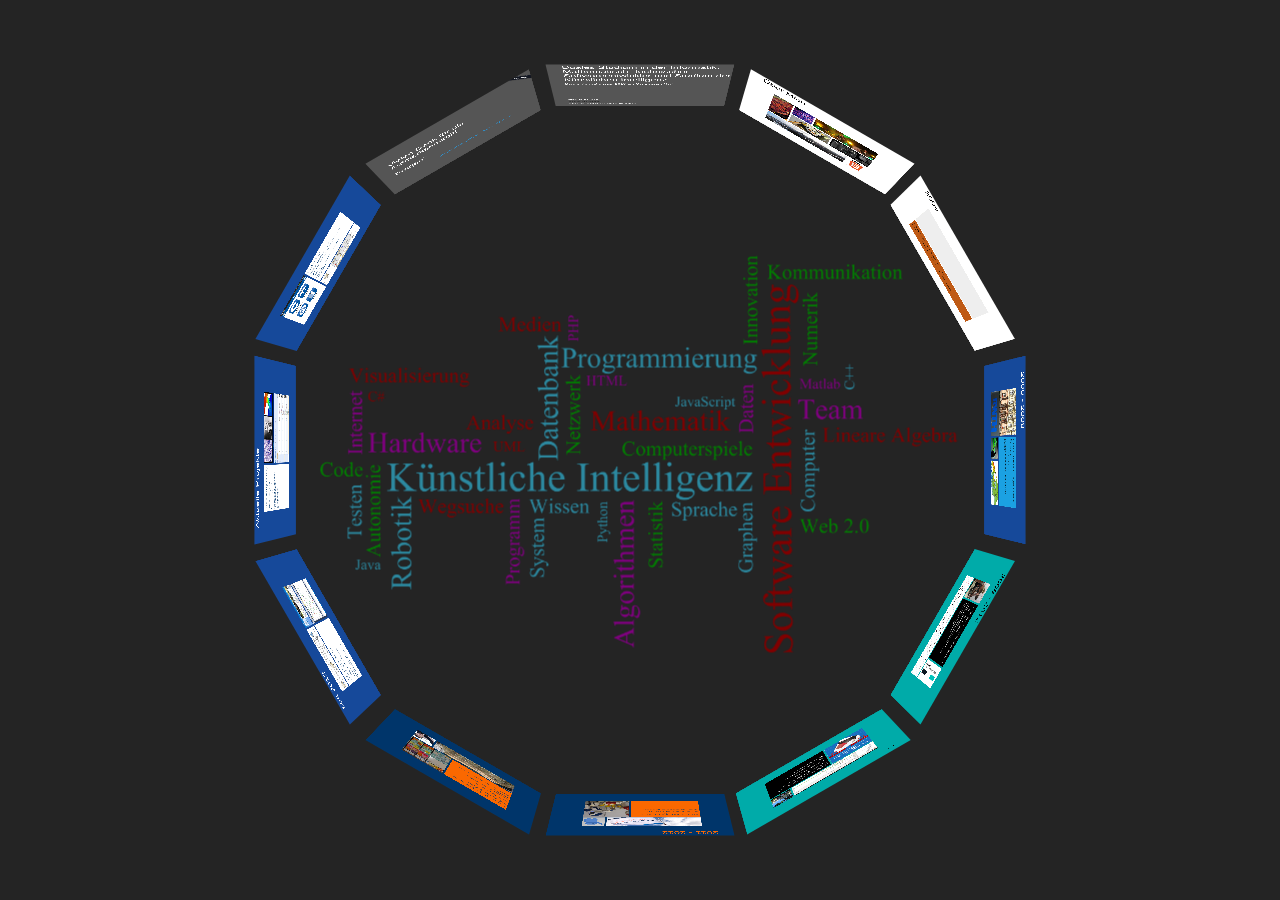
==== 2013/norf/index.html @ 95dc1aac "talk bit norf 2013" ====
﻿<!doctype html>

<html lang="de">
<head>
    <meta charset="utf-8" />
    <meta name="viewport" content="width=1024" />
    <meta name="apple-mobile-web-app-capable" content="yes" />
    <title>Beufsinformationstag 2013 am Gymnasium Norf</title>
    
    <meta name="author" content="Marius Politze" />

    <link href="http://fonts.googleapis.com/css?family=Open+Sans:regular,semibold,italic,italicsemibold|PT+Sans:400,700,400italic,700italic|PT+Serif:400,700,400italic,700italic" rel="stylesheet" />
    <link href="css/metro-bootstrap.css" rel="stylesheet" />
    <link href="css/metro-extension.css" rel="stylesheet" />

    <style>
        .impress-supported .fallback-message{
            display:none;
        }
        .presentation .slide {
            width: 980px;
            height: 720px;
            overflow: hidden;
            float: left;
        }
    </style>
    <style>
        * {
            -webkit-font-smoothing: none;
        }

        ::selection {
            background: rgba(0, 0, 0, 0.25);
        }

        .presentation{
            background-color: #242424
        }

        .presentation p {
            padding-right: 20px;
        }

        #xxx .presentation img {
            max-width: 320px;
            max-height: 240px;
        }

        .presentation .slide.image img {
            max-width: none;
            max-height: none;
        }

        .presentation .step.slide {
            margin-left: 0px;
            margin-right: 20px;
            margin-bottom: 20px;
            width: 980px;
            height: 625px;
            overflow: hidden;
            float: left;
            page-break-before: always;
        }

        .presentation .step.slide:first-of-type {
            margin-left: 20px;
        }

        .presentation .impress-enabled .overview {
        }

        .presentation .impress-enabled .step.slide {
            margin: 0px;
        }

        .presentation .hidden {
            visibility: hidden;
        }

        .presentation .small, .presentation .small * {
            font-size: 75%;
        }

        .presentation .large, .presentation .large * {
            font-size: 16pt;
            letter-spacing: 0.0em;
            line-height: 18pt;
        }

        .presentation .xlarge, .presentation .xlarge * {
            font-size: 20pt;
            letter-spacing: 0.01em;
            line-height: 24pt;
        }

        .presentation .xxlarge, .presentation .xxlarge * {
            font-size: 42pt;
            letter-spacing: 0.00em;
            line-height: 44pt;
        }
    </style>
    <link rel="shortcut icon" href="favicon.png" />
    <link rel="apple-touch-icon" href="apple-touch-icon.png" />
</head>

<body class="impress-not-supported metro presentation">

<div class="fallback-message">
    <p>Your browser <b>doesn't support the features required</b> by impress.js, so you are presented with a simplified version of this presentation.</p>
    <p>For the best experience please use the latest <b>Chrome</b>, <b>Safari</b> or <b>Firefox</b> browser.</p>
</div>

<div id="impress">

    <div class="step slide" data-scale="6" data-x="1000" data-z="2000" data-y="500" data-rotate-x="90">
        <img style="max-width: 65%; max-height: 75%; margin-top: 12%; margin-left: 17%;" src="img/TagCloud.png" />
    </div>


    <div id="title" class="step slide page secondary bg-gray" data-x="1000" data-rotate-y="0">
        <div class="page-header">
            <div class="page-header-content">
                <h1 class="fg-white">
                    Duales Studium in der Informatik: Mathematisch- technischer Softwareentwickler und Studium der Künstlichen Intelligenz
                </h1>
                <p class="span11 xlarge fg-white voffset7">
                    Berufsinformationstag 2013 am Gymnasium Norf
                </p>
            </div>
        </div>
        <div class="page-region">
            <div class="page-region-content">
                <div class="grid">
                    <div class="row voffset8">
                        <p class="span11 xlarge fg-white no-indent">
                            Marius Politze
                        </p>
                        <p class="span11 fg-white  no-indent">
                            <a href="mailto:politze@rz.rwth-aachen.de" class="fg-darker">politze@rz.rwth-aachen.de</a>
                        </p>
                        <p class="span11 fg-white no-indent">
                            Rechen- und Kommunikationszentrum der RWTH Aachen
                        </p>
                    </div>
                </div>
            </div>
        </div>
    </div>
    

    <div class="step slide page secondary bg-white" data-x="2000" data-y="0" data-rotate-y="-30" data-z="270" id="me">
        <div class="page-header">
            <div class="page-header-content">
                <h1 class="fg-black">
                    Über Mich
                </h1>
            </div>
        </div>
        <div class="page-region">
            <div class="page-region-content">
                <div class="tile-group five">
                    <div class="tile double-vertical image">
                        <div class="tile-content">
                            <img style="max-width: none; width: 335px; margin-left: -190px;" src="img/grilled-steak.jpg" alt="Quelle: http://theculinarycook.com/wp-content/uploads/2012/04/grilled-steak.jpg">
                        </div>
                    </div>
                    <div class="tile image">
                        <div class="tile-content">
                            <img style="max-width: none; width: 250px; " src="img/mainboard.jpg" alt="Quelle: http://ufischerhirchert.hs-harz.de/Hochfrequenztechnik.htm">
                        </div>
                    </div>
                    <div class="tile triple image">
                        <div class="tile-content bg-color-white">
                            <img style="max-height: none; margin-top: -150px;" src="img/wintersun.jpg" alt="Quelle: Alexander Rettke">
                        </div>
                    </div>
                    <div class="tile double image">
                        <div class="tile-content">
                            <img style="margin-top: -40px;" src="img/maki.jpg" alt="Quelle: http://www.flickr.com/photos/veganfeast/4358515562/in/photostream/">
                        </div>
                    </div>
                    <div class="tile double image">
                        <div class="tile-content">
                            <img style="max-width: none; width:270px;" src="img/canonG11.jpg" alt="Quelle: http://www.flickr.com/photos/veganfeast/4358515562/in/photostream/">
                        </div>
                    </div>
                    <div class="tile quadro image">
                        <div class="tile-content">
                            <img style="" src="img/aachen.jpg" alt="Quelle: http://www.flickr.com/photos/veganfeast/4358515562/in/photostream/">
                        </div>
                    </div>
                    <div class="tile image">
                        <div class="tile-content bg-color-white">
                            <img src="img/HTML5.png" alt="Quelle: http://upload.wikimedia.org/wikipedia/commons/thumb/6/6e/HTML5-logo.svg/500px-HTML5-logo.svg.png">
                        </div>
                    </div>
                </div>
            </div>
        </div>
    </div>


    <div class="step slide page secondary bg-white" data-x="2700" data-y="0" data-rotate-y="-60" data-z="1000" id="norf">
        <div class="page-header">
            <div class="page-header-content">
                <h1 class="fg-black">
                    2006
                </h1>
            </div>
        </div>
        <div class="page-region">
            <div class="page-region-content">
                <div class="tile-group five">
                    <div class="tile five double-vertical image">
                        <div class="tile-content">
                            <img style="margin-top: -100px;" src="img/norf06a.jpg">
                        </div>
                    </div>
                    <div class="tile five image bg-darkOrange">
                        <div class="tile-content padded">
                            <h2>Abitur am Gymnasium Norf</h2>
                            <p>
                                Englisch LK, Informatik LK, 3. Fach Chemie, 4. Fach Philosophie
                            </p>
                        </div>
                    </div>
                </div>
            </div>
        </div>
    </div>


    <div class="step slide page secondary bg-darkBlue" data-x="3000" data-y="0" data-rotate-y="-90" data-z="2000" id="diplom">
        <div class="page-header">
            <div class="page-header-content">
                <h1 class="fg-white">
                    2006 - 2008
                </h1>
            </div>
        </div>
        <div class="page-region">
            <div class="page-region-content">
                <div class="tile-group five">
                    <div class="tile double triple-vertical image">
                        <div class="tile-content">
                            <img style="max-width: none; margin-left: -240px; margin-top: 0px; height: 100%;" src="img/rwthaachen.png">
                        </div>
                    </div>
                    <div class="tile triple double-vertical image bg-cyan">
                        <div class="tile-content padded">
                            <h2>Computational Engineering Science</h2>
                            <h3>an der RWTH Aachen</h3>
                            <p>
                                50% Maschienenbau, 50% Mathematik, 50% Informatik
                            </p>
                        </div>
                    </div>
                    <div class="tile image bg-cyan">
                        <div class="tile-content">
                            <img style="height: 100%; max-width: none; margin-left: -38px;" src="img/ces2.jpg" />
                        </div>
                    </div>
                    <div class="tile image double bg-white">
                        <div class="tile-content">
                            <img src="img/ces1.png" />
                        </div>
                    </div>
                </div>
            </div>
        </div>
    </div>


    <div class="step slide page secondary bg-teal" data-x="2700" data-y="0" data-rotate-y="-120" data-z="3000" id="bachelor1">
        <div class="page-header">
            <div class="page-header-content fg-white">
                <h1>
                    2008 - 2012
                </h1>
            </div>
        </div>
        <div class="page-region">
            <div class="page-region-content">
                <div class="tile-group five">
                    <div class="tile double-vertical image">
                        <div class="tile-content">
                            <img style="height: 100%; max-width: none; margin-left: -60px;" src="img/matses.jpg" />
                        </div>
                    </div>
                    <div class="tile triple double-vertical image bg-black">
                        <div class="tile-content padded">
                            <h2 class="fg-white">Scientific Programming, B.Sc.</h2>
                            <h3 class="fg-white">an der FH Aachen</h3>
                            <p class="fg-white">
                                Duales Studium mit der Ausbildung zum Mathematisch- technischen Softwareentwickler
                            </p>
                            <p class="fg-white">
                                Mathematik, Programmierung, Softwareengineering
                            </p>
                        </div>
                    </div>
                    <div class="tile double-vertical bg-white">
                        <div class="tile-content">
                            <img style="max-width: none; margin-top: -17px; width: 90%; margin-left: 10px;" src="img/fhac.jpg">
                        </div>
                    </div>
                    <div class="tile image five bg-black">
                        <div class="tile-content">
                            <img style="width: 100%; margin-top: -20px;" src="img/mathe.png" />
                        </div>
                    </div>
                </div>
            </div>
        </div>
    </div>

    <div class="step slide page secondary bg-teal" data-x="1980" data-y="0" data-rotate-y="-150" data-z="3750" id="bachelor2">
        <div class="page-header">
            <div class="page-header-content">
                <h1 class="fg-black">
                    ...
                </h1>
            </div>
        </div>
        <div class="page-region">
            <div class="page-region-content">
                <div class="tile-group five">
                    <div class="tile quadro bg-black">
                        <div class="tile-content">
                            <img src="img/debug-NetBeans-IDE-7.0.png" />
                        </div>
                    </div>
                    <div class="tile image">
                        <div class="tile-content">
                            <img style="max-width:none; height: 100%;" src="img/rz.jpg" />
                        </div>
                    </div>
                    <div class="tile image double double-vertical bg-white">
                        <div class="tile-content">
                            <img style="margin-left: -40px; height: 106%; max-width: none;" src="img/duales_studium.png" />
                        </div>
                    </div>
                    <div class="tile triple double-vertical image bg-black">
                        <div class="tile-content padded">
                            <h2 class="fg-white">Mathematisch- technischer Softawareentwickler i.A.</h2>
                            <h3 class="fg-white">an der RWTH Aachen</h3>
                            <p class="fg-white">
                                Programmierung von Internetportalen
                            </p>
                            <p class="fg-white">
                                Bild- und Signalverarbeitung
                            </p>
                        </div>
                    </div>
                </div>
            </div>
        </div>
    </div>

    <div class="step slide page secondary bg-darkCobalt" data-x="1000" data-y="0" data-rotate-y="-180" data-z="4000" id="master1">
        <div class="page-header">
            <div class="page-header-content">
                <h1 class="fg-orange">
                    2011 - 2012
                </h1>
            </div>
        </div>
        <div class="page-region">
            <div class="page-region-content">
                <div class="tile-group five">
                    <div class="tile quadro bg-black">
                        <div class="tile-content">
                            <img src="img/umflag.jpg" />
                        </div>
                    </div>
                    <div class="tile image">
                        <div class="tile-content">
                            <img style="max-width: none; margin-top: 0px; height: 100%;" src="img/dke_robot.png">
                        </div>
                    </div>
                    <div class="tile triple double-vertical image bg-orange">
                        <div class="tile-content padded">
                            <h2 class="fg-darkCobalt">Artificial Intelligence, M.Sc.</h2>
                            <h3 class="fg-darkCobalt">an der Universiteit Maastricht</h3>
                            <p class="fg-darkCobalt">
                                Statistik, Intelligente Systeme, Datenanalyse
                            </p>
                        </div>
                    </div>
                    <div class="tile image double double-vertical bg-black">
                        <div class="tile-content">
                            <img style="max-width: none; height: 100%; margin-left: -57px; " src="img/nao.jpg" />
                        </div>
                    </div>
                </div>
            </div>
        </div>
    </div>


    <div class="step slide page secondary bg-darkCobalt" data-x="00" data-y="0" data-rotate-y="-210" data-z="3750" id="master2">
        <div class="page-header">
            <div class="page-header-content">
                <h1 class="fg-orange">
                    ...
                </h1>
            </div>
        </div>
        <div class="page-region">
            <div class="page-region-content">
                <div class="tile-group five">
                    <div class="tile triple double-vertical image bg-orange">
                        <div class="tile-content padded">
                            <h2 class="fg-darkCobalt">Mathematisch- technischer Softawareentwickler</h2>
                            <h3 class="fg-darkCobalt">an der RWTH Aachen</h3>
                            <p class="fg-darkCobalt">
                                Programmierung von Internetportalen, Projektleitung
                            </p>
                            <p class="fg-darkCobalt">
                                Dozent für Skriptprogrammierung, C++ und C#
                            </p>
                        </div>
                    </div>
                    <div class="tile image double double-vertical bg-black">
                        <div class="tile-content">
                            <img style="max-width: none; height: 100%; margin-left: -135px;" src="img/physical_scrum_board2.jpg" />
                        </div>
                    </div>
                    <div class="tile quadro bg-black">
                        <div class="tile-content">
                            <img style="margin-top: -30px;" src="img/rz-kopernikusstrsse.jpg" />
                        </div>
                    </div>
                    <div class="tile image">
                        <div class="tile-content">
                            <img style="max-width: none; margin-left: -83px; height: 110%;" src="img/alex.jpg" />
                        </div>
                    </div>
                </div>
            </div>
        </div>
    </div>


    <div class="step slide page secondary bg-darkBlue" data-x="-750" data-y="0" data-rotate-y="-240" data-z="3000" id="nach2012">
        <div class="page-header">
            <div class="page-header-content">
                <h1 class="fg-white">
                    seit 2012
                </h1>
            </div>
        </div>
        <div class="page-region">
            <div class="page-region-content">
                <div class="tile-group five">
                    <div class="tile triple bg-black">
                        <div class="tile-content">
                            <img src="img/schema.png" />
                        </div>
                    </div>
                    <div class="tile double image">
                        <div class="tile-content">
                            <img style="max-width:none; height: 100%" src="img/l2p.png" />
                        </div>
                    </div>
                    <div class="tile triple double-vertical image bg-white">
                        <div class="tile-content padded">
                            <h2 class="fg-darkCobalt">Wissenschaftlicher Mitarbeiter</h2>
                            <h3 class="fg-darkCobalt">an der RWTH Aachen</h3>
                            <p class="fg-darkCobalt">
                                Promotion
                            </p>
                            <p class="fg-darkCobalt">
                                eLearning, eScience, Forschungsdatenmanagement
                            </p>
                        </div>
                    </div>
                    <div class="tile image double double-vertical bg-black">
                        <div class="tile-content">
                            <img style="max-width:none; height:100%" src="img/studio.png">
                        </div>
                    </div>
                </div>
            </div>
        </div>
    </div>


    <div class="step slide page secondary bg-darkBlue" data-x="-1000" data-y="0" data-rotate-y="-270" data-z="2000" id="aktuelle1">
        <div class="page-header">
            <div class="page-header-content">
                <h1 class="fg-white">
                    Aktuelle Projekte
                </h1>
            </div>
        </div>
        <div class="page-region">
            <div class="page-region-content">
                <div class="tile-group five">
                    <div class="tile double triple-vertical image bg-white">
                        <div class="tile-content padded">
                            <h2 class="fg-darkCobalt">Projekt Repository</h2>
                            <h3 class="fg-darkCobalt">Verwaltung von Forschungsdaten</h3>
                            <p class="fg-darkCobalt">
                                Archivieren und Durchsuchen von Forschungsdaten
                            </p>
                            <p class="fg-darkCobalt">
                                Strukturieren von Forschungsdaten
                            </p>
                        </div>
                    </div>
                    <div class="tile image triple bg-black">
                        <div class="tile-content">
                            <img style="margin-top: -7px;" src="img/projektrepository.png" />
                        </div>
                    </div>
                    <div class="tile image triple double-vertical bg-black">
                        <div class="tile-content">
                            <img style="margin-top: 0px; height: 100%; max-width: none; margin-left: -10px;" src="img/projektrepository2.png" />
                        </div>
                    </div>
                </div>
            </div>
        </div>
    </div>


    <div class="step slide page secondary bg-darkBlue" data-x="-750" data-y="0" data-rotate-y="-300" data-z="1000" id="aktuelle2">
        <div class="page-header">
            <div class="page-header-content">
                <h1 class="fg-white">
                    ...
                </h1>
            </div>
        </div>
        <div class="page-region">
            <div class="page-region-content">
                <div class="tile-group five">
                    <div class="tile image triple-vertical double bg-black">
                        <div class="tile-content">
                            <img src="img/rwthapp.png" />
                        </div>
                    </div>
                    <div class="tile triple double-vertical image bg-white">
                        <div class="tile-content padded">
                            <h2 class="fg-darkCobalt">RWTH App</h2>
                            <h3 class="fg-darkCobalt">Mobile Anwendung zur Unterstützung des studentischen Lebens</h3>
                            <p class="fg-darkCobalt">
                                Datenschutz, -Sicherheit, -Zugriff und -Verfügbarkeit
                            </p>
                        </div>
                    </div>
                    <div class="tile image triple bg-black">
                        <div class="tile-content">
                            <img style="margin-top: -85px;" src="img/oauth.png" />
                        </div>
                    </div>
                </div>
            </div>
        </div>
    </div>


    <div class="step slide page secondary bg-gray" data-x="-0" data-y="0" data-rotate-y="-330" data-z="270" id="fragen">
        <div class="page-header">
            <div class="page-header-content">
                <h1 class="fg-white hidden">
                    Fragen?
                </h1>
            </div>
        </div>
        <div class="page-region">
            <div class="page-region-content">
                <a href="http://mpolitze.github.com/talks/">
                    <img style="margin-left: 751px; margin-top: -110px;" src="img/forkme_right_darkblue_121621.png" alt="Fork me on GitHub">
                </a>
                <p class="xxlarge fg-white voffset1">
                    Vielen Dank für die Aufmerksamkeit!
                </p>
                <p class="xxlarge fg-white voffset2">
                    Fragen?
                </p>
                <p class="xlarge fg-white offset3 voffset2">
                    <a href="http://mpolitze.github.io/talks/2013/talks">http://mpolitze.github.io/talks/2013/norf</a>
                </p>
            </div>
        </div>
    </div>

</div>


<script src="js/impress.js"></script>
<script>impress().init();</script>
</body>
</html>
---- 2013/norf/css/metro-extension.css ----
﻿.metro .voffset1{
        margin-top:25px !important;
}

.metro .voffset2{
        margin-top:50px !important;
}

.metro .voffset3{
        margin-top:75px !important;
}

.metro .voffset4{
        margin-top:100px !important;
}

.metro .voffset5{
        margin-top:125px !important;
}

.metro .voffset6{
        margin-top:150px !important;
}

.metro .voffset7{
        margin-top:175px !important;
}

.metro .voffset8{
        margin-top:200px !important;
}

.metro .voffset9{
        margin-top:225px !important;
}

.metro .voffset10{
        margin-top:250px !important;
}

.metro .voffset11{
        margin-top:275px !important;
}

.metro .voffset11{
        margin-top:300px !important;
}

.metro .page.secondary .page-header .page-header-content h1{
        height: 75px;
}

.metro .tile.image > .tile-content > img.landscape{
        max-width: none;
        max-height: 100%;
        width: auto;
        height: 100%;        
}

.metro .tile.image .brand{
        opacity: 0.7;        
}

.metro .no-indent{
    margin-left: 0px !important;
}

.metro .tile.five {
        width: 640px;
}
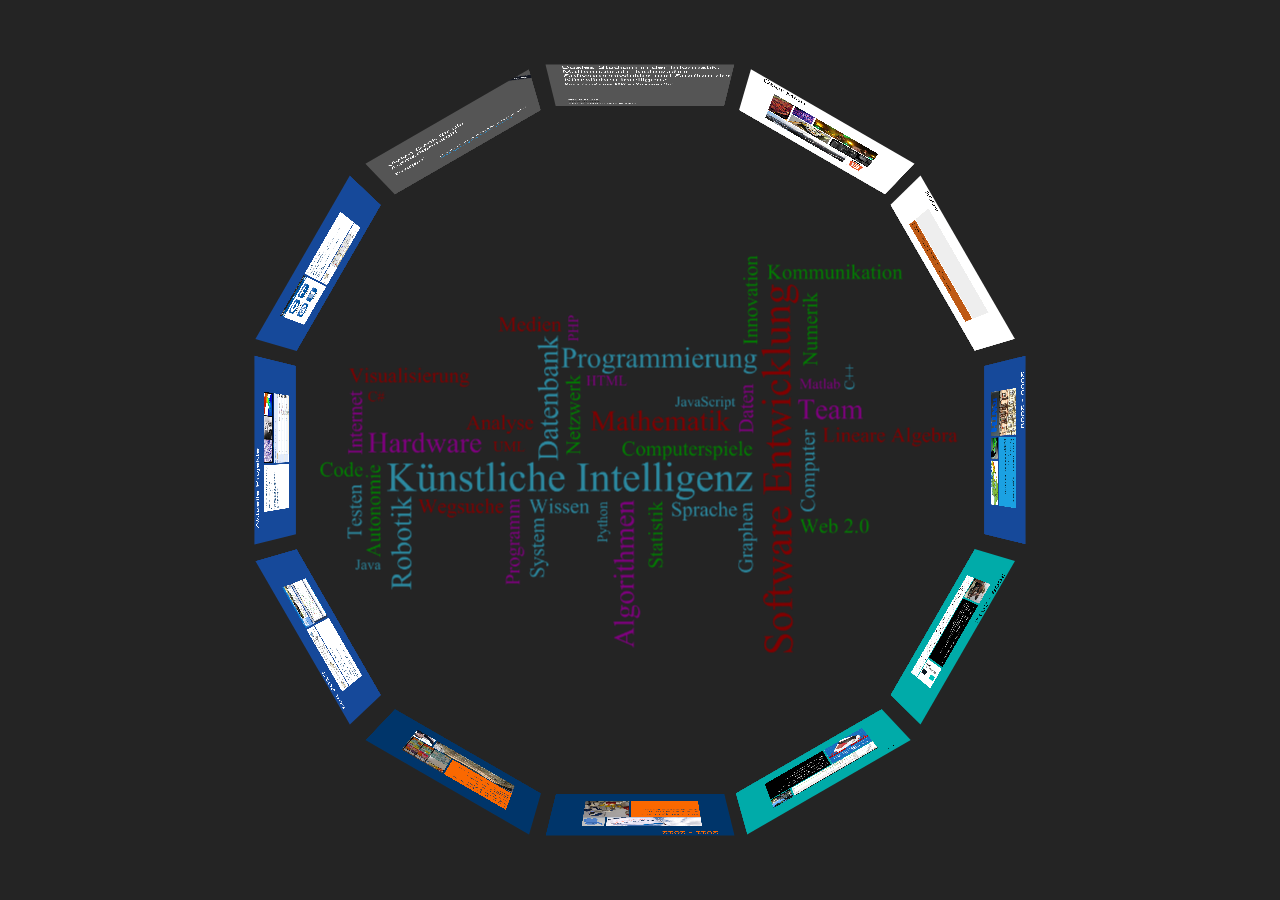
==== commit 26f6a614: "added note to link" ====
--- a/2013/norf/index.html
+++ b/2013/norf/index.html
@@ -581,6 +581,7 @@
                     Fragen?
                 </p>
                 <p class="xlarge fg-white offset3 voffset2">
+                    Zu schnell? Dieser Vortrag ist erreichbar unter:
                     <a href="http://mpolitze.github.io/talks/2013/talks">http://mpolitze.github.io/talks/2013/norf</a>
                 </p>
             </div>
